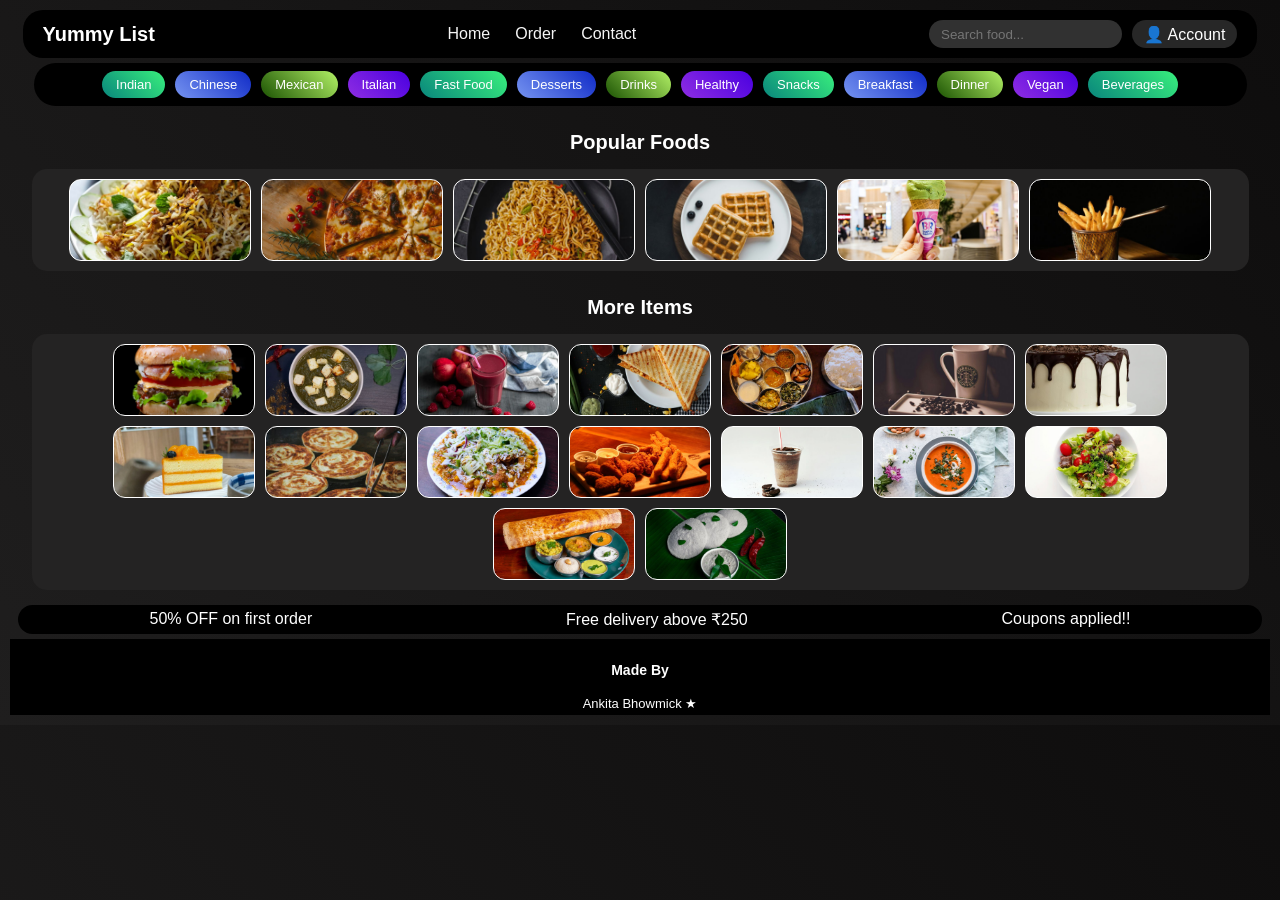
==== index.html @ 4384ee7c "Rename body.html to index.html" ====
<!DOCTYPE html>
<html lang="en">
<head>
    <meta charset="UTF-8">
    <meta name="viewport" content="width=device-width, initial-scale=1.0">
    <title>Yummy List</title>
    <link rel="stylesheet" href="design.css">
</head>

<body>

<header>
    <div class="top">
        <div class="logo">Yummy List</div>

        <div class="menu">
            <a>Home</a>
            <a>Order</a>
            <a>Contact</a>
        </div>

        <div class="right">
            <input id="search" placeholder="Search food...">
            <div id="account">&#x1F464 Account</div>
        </div>
    </div>
</header>


<div id="main_menu">
    <div id="in" class="type">Indian</div>
    <div id="ch" class="type">Chinese</div>
    <div id="mx" class="type">Mexican</div>
    <div id="it" class="type">Italian</div>
    <div id="fast" class="type">Fast Food</div>
    <div id="desserts" class="type">Desserts</div>
    <div id="drinks" class="type">Drinks</div>
    <div id="healthy" class="type">Healthy</div>
    <div id="snacks" class="type">Snacks</div>
    <div id="breakfast"class="type">Breakfast</div>
    <div id="dinner" class="type">Dinner</div>
    <div id="vegan" class="type">Vegan</div>
    <div id="beverages" class="type">Beverages</div>
</div>


<div class="title">Popular Foods</div>

<div class="food">
    <div id="biriyani" class="show"></div>
    <div id="pizza" class="show"></div>
    <div id="chowmin" class="show"></div>
    <div id="waffle" class="show"></div>
    <div id="baskin" class="show"></div>
    <div id="fries" class="show"></div>
    
</div>


<div class="title">More Items</div>

<div class="food">
    <div id="burger" class="card"></div>
    <div  id ="paneer"  class="card"></div>
    <div  id = "juice" class="card"></div>
    <div id="sandwich" class="card"></div>
    <div id="thali" class="card"></div>
    <div  id="coffee" class="card"></div>
    <div  id="cake" class="card"></div>
    <div  id="pastry" class="card"></div>
    <div id="paratha" class="card"></div>
    <div  id="chaat" class="card"></div>
    <div id="nuggets" class="card"></div>
    <div id="milkshake" class="card"></div>
    <div id="soup" class="card"></div>
    <div id="salad" class="card"></div>
    <div id="dosa" class="card"></div>
    <div id="idli" class="card"></div>
</div>


<div id="offer">
    <div>50% OFF on first order</div>
    <div>Free delivery above ₹250</div>
    <div>Coupons applied!!</div>
</div>


<footer>
    <h4>Made By</h4>
    <div class="names">
        <span>Ankita Bhowmick &#9733</span>
        
    </div>
</footer>

</body>
</html>
---- design.css ----
body{
    margin:0;
    padding:10px;
    font-family: Arial;
    background: linear-gradient(45deg, rgb(31, 30, 30), rgb(14, 13, 13));
}


header{
    background:black;
    border-radius:20px;
    width:98%;
    margin:auto;
}

.top{
    display:flex;
    justify-content:space-between;
    align-items:center;
    padding:10px 20px;
}
.menu{
    display:flex;
    gap:25px;
}

.menu a{
    color:whitesmoke;
    text-decoration:none;
}



.logo{
    font-size:20px;
    font-weight:bold;
    color:white;
}


.right{
    display:flex;
    gap:10px;
    align-items:center;
}

#search{
    height:28px;
    padding:0 12px;
    border-radius:20px;
    border:none;
    background:rgb(49, 49, 49);
    color:white;
}

#account{
    height:28px;
    display:flex;
    align-items:center;
    padding:0 12px;
    border-radius:20px;
    background:rgb(39, 39, 39);
    color:white;
}


#main_menu{
    display:flex;
    justify-content:center;
    gap:10px;
    padding:8px;          
    margin:5px auto;      
    width:95%;
    background:black;
    border-radius:30px;
}
.type{
    padding:6px 14px;
    border-radius:20px;
    background:rgb(51, 51, 51);
    color:white;
    font-size:13px;
}

#in{ background:linear-gradient(45deg,#09867c,#38ef7d); }
#fast{ background:linear-gradient(45deg,#09867c,#38ef7d);}
#snacks{ background:linear-gradient(45deg,#09867c,#38ef7d);}
#beverages{ background:linear-gradient(45deg,#09867c,#38ef7d);}
#ch{ background:linear-gradient(45deg,#7593f0,#102bc7); }
#desserts{background:linear-gradient(45deg,#7593f0,#102bc7)}
#breakfast{background:linear-gradient(45deg,#7593f0,#102bc7)}
#mx{ background:linear-gradient(45deg,#1c5303,#b2f165); }
#drinks{background:linear-gradient(45deg,#1c5303,#b2f165);}
#dinner{background:linear-gradient(45deg,#1c5303,#b2f165);}
#it{ background:linear-gradient(45deg,#8e2de2,#4a00e0); }
#healthy{background:linear-gradient(45deg,#8e2de2,#4a00e0); }
#vegan{background:linear-gradient(45deg,#8e2de2,#4a00e0); }



.title{
    text-align:center;
    color:white;
    margin-top:25px;
    font-size:20px;
    font-weight:bold;
}


.food{
    display:flex;
    justify-content:center;
    flex-wrap:wrap;
    gap:10px;
    margin:15px auto;
    padding:10px;
    width:95%;
    background:rgb(36, 35, 35);
    border-radius:15px;
}

.show{
    height:80px;
    min-width:160px;
    padding:0 10px;
    border-radius:12px;
    border:1px solid white;
    display:flex;
    align-items:center;
    justify-content:center;
    color:white;
    font-size:13px;
    background-size:cover;
    background-position:center;
    position:relative;
    overflow:hidden;
}

.card{
    height:70px;
    min-width:120px;
    padding:0 10px;
    border-radius:12px;
    border:1px solid white;
    display:flex;
    align-items:center;
    justify-content:center;
    color:white;
    font-size:13px;
    background:rgb(39, 39, 39);
}


#biriyani{ background:url("biriyani.jpg") center/cover; }
#pizza{ background:url("pizza.jpg") center/cover; }
#chowmin{ background:url("noodle.jpg") center/cover; }
#waffle{ background:url("waffle.jpg") center/cover; }
#baskin{ background:url("br.jpg") center/cover; }
#thali{ background:url("thali.jpg") center/cover; }
#burger{ background:url("burger.jpg") center/cover;}
#cake{ background:url("cake.jpg") center/cover;}
#chaat{ background:url("chaat.jpg") center/cover;}
#coffee{ background:url("coffee.jpg") center/cover;}
#dosa{ background:url("dosa.jpg") center/cover;}
#idli{ background:url("idli.jpg") center/cover;}
#juice{ background:url("juice.jpg") center/cover;}
#milkshake{ background:url("milkshake.jpg") center/cover;}
#nuggets{ background:url("nuggets.jpg") center/cover;}
#paneer{ background:url("paneer.jpg") center/cover;}
#paratha{ background:url("paratha.jpg") center/cover;}
#pastry{ background:url("pastry.jpg") center/cover;}
#salad{ background:url("salad.jpg") center/cover;}
#soup{ background:url("soup.jpg") center/cover;}
#sandwich{ background:url("sandwich.jpg") center/cover;}
#fries{background:url("fries.jpg") center/cover;}


#offer{
    margin:5px auto;   
    width:98%;
    background:black;
    color:white;
    padding:5px;       
    border-radius:20px;
    display:flex;
    justify-content:space-around;
}

footer{
    background:black;
    margin-top:5px;
    color:white;
    text-align:center;
    padding:4px 3px;   
    font-size:14px;     
}
.names{
    display:flex;
    justify-content:center;
    gap:10px;         
    flex-wrap:wrap;
    font-size:13px;
}
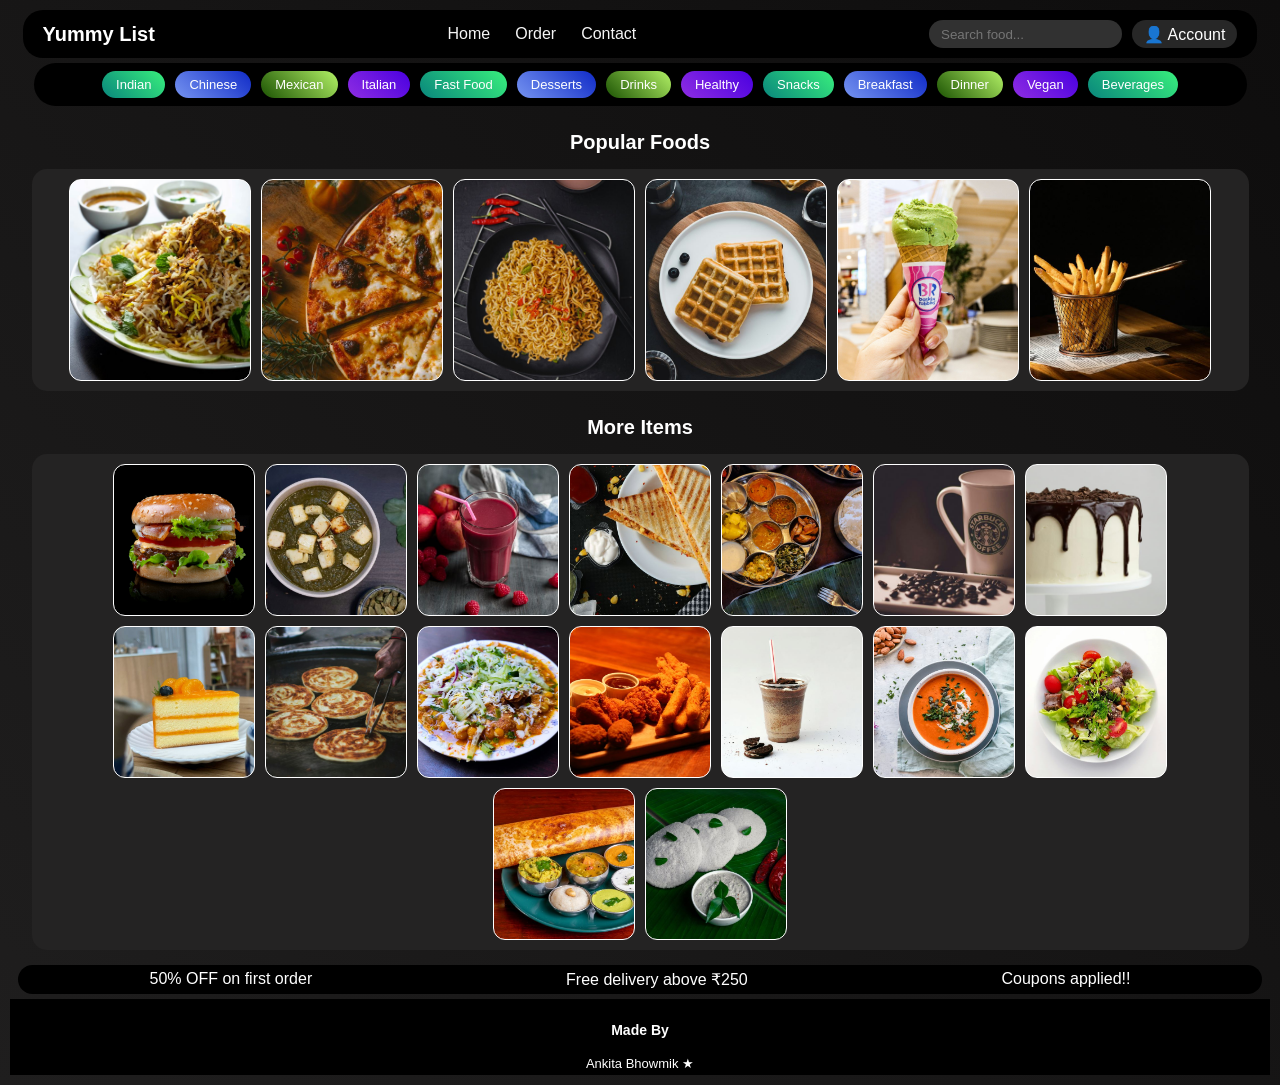
==== commit 9ab66064: "Update index.html" ====
--- a/index.html
+++ b/index.html
@@ -89,7 +89,7 @@
 <footer>
     <h4>Made By</h4>
     <div class="names">
-        <span>Ankita Bhowmick &#9733</span>
+        <span>Ankita Bhowmik &#9733</span>
         
     </div>
 </footer>
--- a/design.css
+++ b/design.css
@@ -5,7 +5,9 @@
     background: linear-gradient(45deg, rgb(31, 30, 30), rgb(14, 13, 13));
 }
 
-
+*{
+    transition: 0.2s;
+}
 header{
     background:black;
     border-radius:20px;
@@ -27,6 +29,9 @@
 .menu a{
     color:whitesmoke;
     text-decoration:none;
+}
+.menu a:hover{
+    color: lightgreen;
 }
 
 
@@ -80,6 +85,10 @@
     background:rgb(51, 51, 51);
     color:white;
     font-size:13px;
+}
+.type:hover{
+    background: gray;
+    cursor: pointer;
 }
 
 #in{ background:linear-gradient(45deg,#09867c,#38ef7d); }
@@ -120,7 +129,7 @@
 }
 
 .show{
-    height:80px;
+    height:200px;
     min-width:160px;
     padding:0 10px;
     border-radius:12px;
@@ -137,7 +146,7 @@
 }
 
 .card{
-    height:70px;
+    height:150px;
     min-width:120px;
     padding:0 10px;
     border-radius:12px;
@@ -149,7 +158,11 @@
     font-size:13px;
     background:rgb(39, 39, 39);
 }
-
+.show:hover,
+.card:hover{
+    transform: scale(1.05);
+    cursor: pointer;
+}
 
 #biriyani{ background:url("biriyani.jpg") center/cover; }
 #pizza{ background:url("pizza.jpg") center/cover; }
@@ -200,4 +213,10 @@
     gap:10px;         
     flex-wrap:wrap;
     font-size:13px;
-}+}
+#account:hover{
+    background: gray;
+}
+#offer div:hover{
+    color: lightgreen;
+}
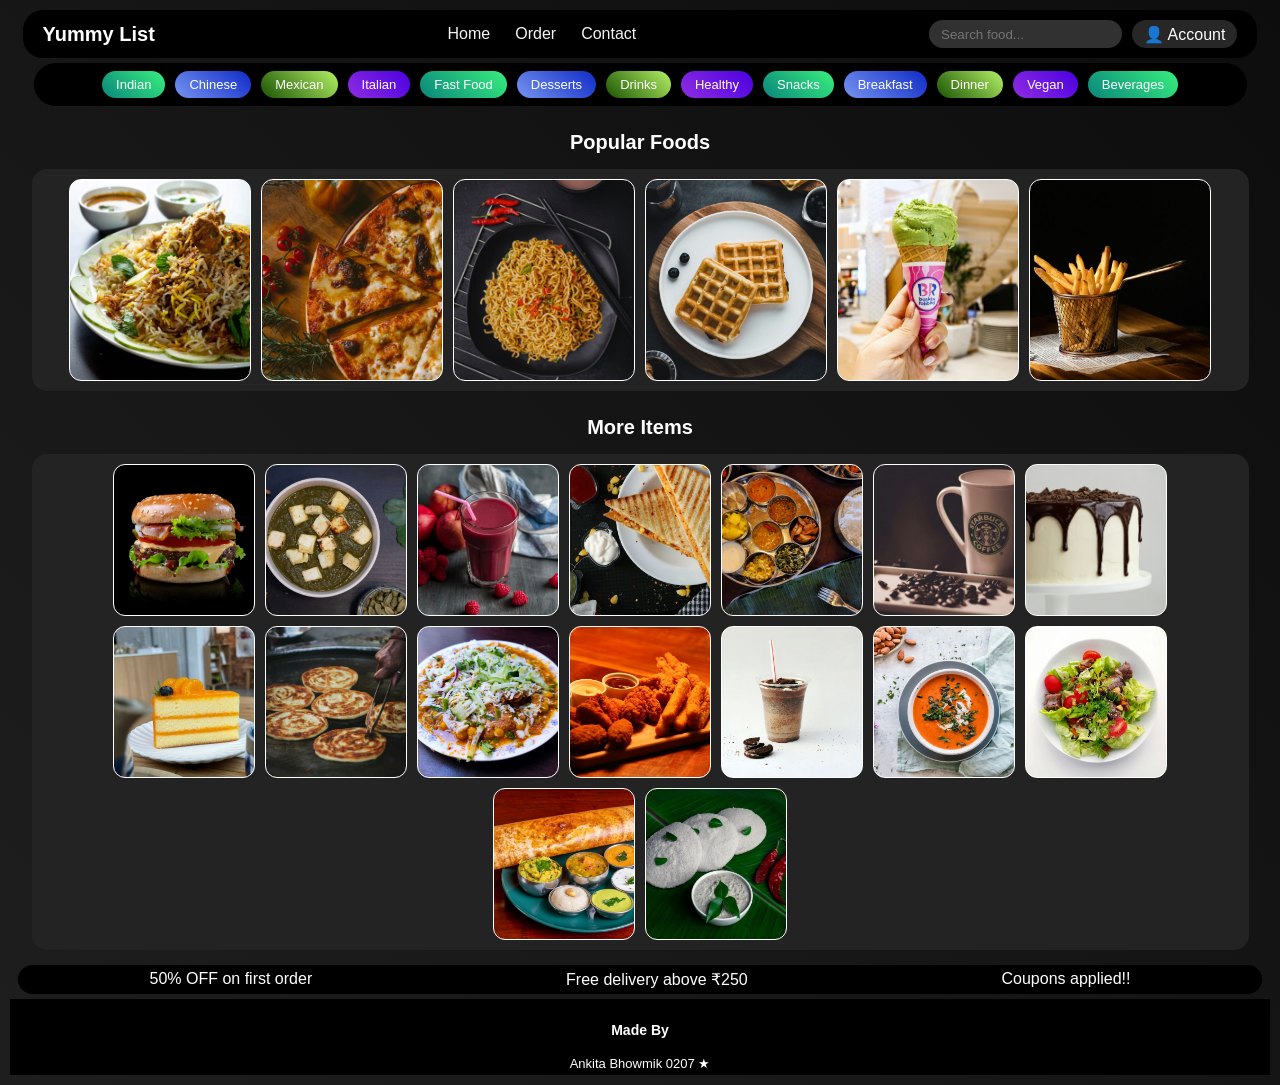
==== commit 7187f1ea: "Update index.html" ====
--- a/index.html
+++ b/index.html
@@ -89,7 +89,7 @@
 <footer>
     <h4>Made By</h4>
     <div class="names">
-        <span>Ankita Bhowmik &#9733</span>
+        <span>Ankita Bhowmik 0207 &#9733</span>
         
     </div>
 </footer>
